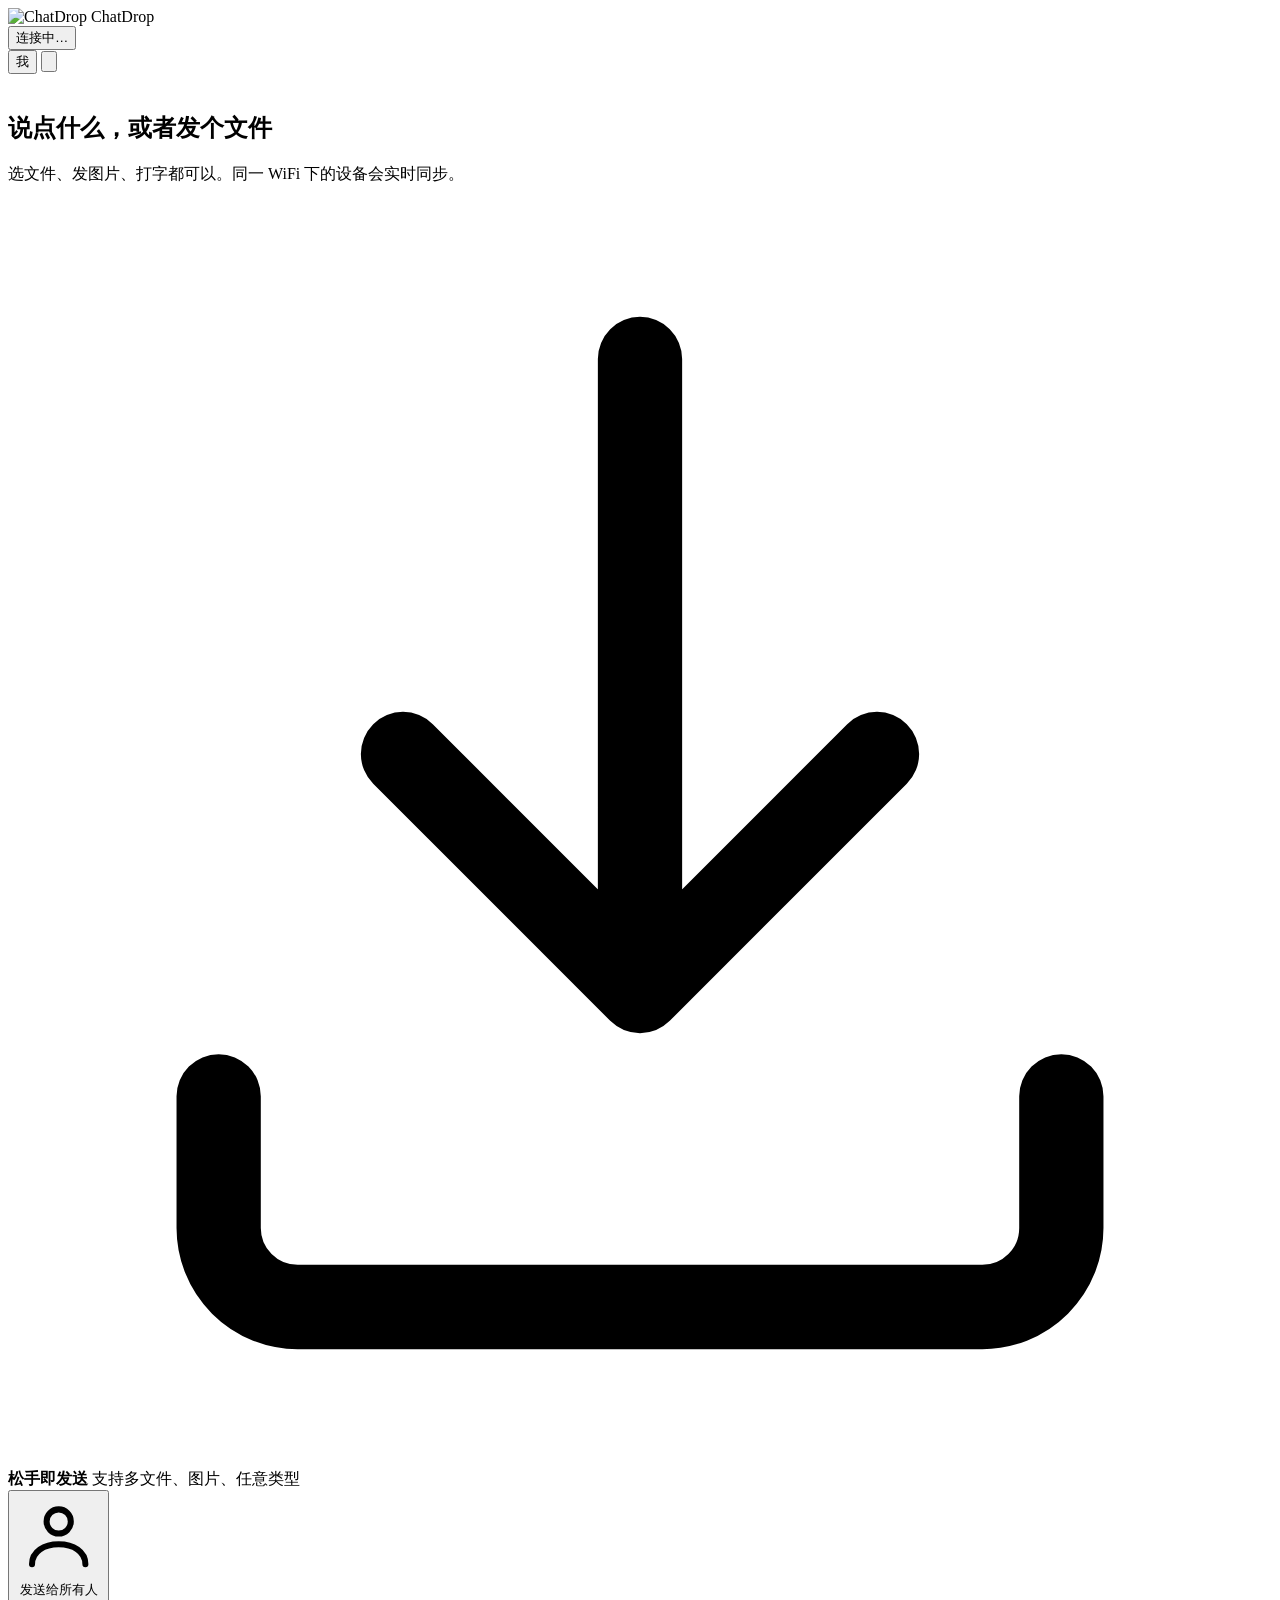
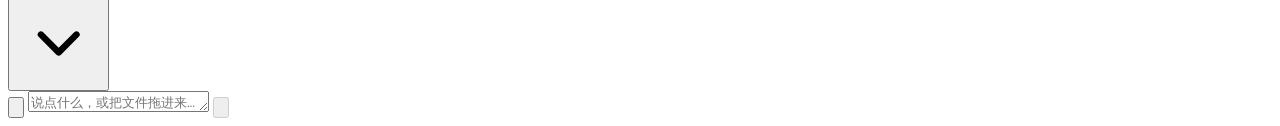
==== public/index.html @ 726dcfde "ChatDrop：局域网聊天式互传（文字 / 图片 / 文件）" ====
<!DOCTYPE html>
<html lang="zh-CN">
<head>
<meta charset="utf-8">
<meta name="viewport" content="width=device-width, initial-scale=1, viewport-fit=cover, maximum-scale=1, user-scalable=no">
<meta name="theme-color" content="#1e3a5f">
<meta name="mobile-web-app-capable" content="yes">
<meta name="apple-mobile-web-app-capable" content="yes">
<meta name="apple-mobile-web-app-status-bar-style" content="black-translucent">
<meta name="apple-mobile-web-app-title" content="ChatDrop">
<link rel="manifest" href="/manifest.webmanifest">
<link rel="icon" href="/icon-192.png">
<link rel="apple-touch-icon" href="/icon-192.png">
<link rel="stylesheet" href="/style.css">
<title>ChatDrop · 局域网互传</title>
</head>
<body>

<div id="app">

  <!-- ============ 顶栏 ============ -->
  <header class="topbar">
    <div class="topbar-main">
      <div class="brand">
        <img src="/mascot-96.png" alt="ChatDrop" class="brand-logo">
        <span class="brand-name">ChatDrop</span>
      </div>
      <button class="status" id="status" title="查看在线设备">
        <span class="dot" id="statusDot"></span>
        <span id="statusText">连接中…</span>
      </button>
    </div>
    <div class="topbar-actions">
      <button class="icon-btn" id="btnMe" title="修改我的昵称">
        <span class="me-avatar" id="meAvatar">我</span>
      </button>
      <button class="icon-btn" id="btnMore" title="更多">
        <svg viewBox="0 0 24 24"><circle cx="12" cy="5" r="1.8"/><circle cx="12" cy="12" r="1.8"/><circle cx="12" cy="19" r="1.8"/></svg>
      </button>
    </div>
  </header>

  <!-- ============ 消息区 ============ -->
  <main class="messages" id="messages">
    <div class="empty-state" id="emptyState">
      <img src="/icon-192.png" alt="" class="empty-mascot">
      <h2 id="emptyTitle">说点什么，或者发个文件</h2>
      <p id="emptyDesc">选文件、发图片、打字都可以。同一 WiFi 下的设备会实时同步。</p>
    </div>
  </main>

  <!-- ============ 拖拽遮罩 ============ -->
  <div class="dropzone" id="dropzone">
    <div class="dropzone-inner">
      <svg viewBox="0 0 24 24"><path d="M12 3v12m0 0 4.5-4.5M12 15l-4.5-4.5" fill="none" stroke="currentColor" stroke-width="1.6" stroke-linecap="round" stroke-linejoin="round"/><path d="M4 17v2.5A1.5 1.5 0 0 0 5.5 21h13a1.5 1.5 0 0 0 1.5-1.5V17" fill="none" stroke="currentColor" stroke-width="1.6" stroke-linecap="round"/></svg>
      <strong>松手即发送</strong>
      <span>支持多文件、图片、任意类型</span>
    </div>
  </div>

  <!-- ============ 多任务上传面板 ============ -->
  <div class="upload-panel" id="uploadPanel" hidden>
    <div class="upload-head" id="uploadHead">
      <span class="upload-title">
        <svg viewBox="0 0 24 24" class="up-ico"><path d="M12 3v12m0 0 4.5-4.5M12 15l-4.5-4.5" fill="none" stroke="currentColor" stroke-width="1.8" stroke-linecap="round" stroke-linejoin="round"/><path d="M4 17v2.5A1.5 1.5 0 0 0 5.5 21h13a1.5 1.5 0 0 0 1.5-1.5V17" fill="none" stroke="currentColor" stroke-width="1.8" stroke-linecap="round"/></svg>
        传输队列
      </span>
      <span class="upload-count" id="uploadCount">空闲</span>
      <span class="upload-tools">
        <button class="link-btn" id="btnClearDone" hidden>清除已完成</button>
        <button class="link-btn" id="btnUploadToggle">收起</button>
      </span>
    </div>
    <div class="upload-list" id="uploadList"></div>
  </div>

  <!-- ============ 输入区 ============ -->
  <footer class="composer">
    <!-- 收件人栏 -->
    <div class="recipient-bar">
      <button class="recipient-chip" id="recipientBtn" title="选择接收设备">
        <svg viewBox="0 0 24 24" class="rc-icon"><circle cx="12" cy="8" r="3.4" fill="none" stroke="currentColor" stroke-width="1.7"/><path d="M4.5 20c0-3.6 3.4-5.6 7.5-5.6s7.5 2 7.5 5.6" fill="none" stroke="currentColor" stroke-width="1.7" stroke-linecap="round"/></svg>
        <span id="recipientLabel">发送给所有人</span>
        <svg viewBox="0 0 24 24" class="rc-caret"><path d="m7 10 5 5 5-5" fill="none" stroke="currentColor" stroke-width="1.8" stroke-linecap="round" stroke-linejoin="round"/></svg>
      </button>
      <span class="online-count" id="onlineCount"></span>
    </div>

    <div class="composer-inner">
      <button class="icon-btn attach" id="btnPickFile" title="选择文件">
        <svg viewBox="0 0 24 24"><path d="M12 5v14M5 12h14" fill="none" stroke="currentColor" stroke-width="2" stroke-linecap="round"/></svg>
      </button>
      <textarea id="input" rows="1" placeholder="说点什么，或把文件拖进来…" enterkeyhint="send"></textarea>
      <button class="send-btn" id="btnSend" title="发送" disabled>
        <svg viewBox="0 0 24 24"><path d="M4 12 20 4l-4 16-5-6-7-2Z" fill="none" stroke="currentColor" stroke-width="1.8" stroke-linejoin="round"/></svg>
      </button>
    </div>

    <input type="file" id="fileInput" multiple hidden>
    <input type="file" id="imageInput" accept="image/*" multiple hidden>
  </footer>

</div>

<!-- ============ 选择接收设备 ============ -->
<div class="sheet-backdrop" id="recipientBackdrop" hidden>
  <div class="sheet" id="recipientSheet">
    <div class="sheet-title">发送给谁</div>
    <div class="device-list" id="deviceList"></div>
    <button class="sheet-item sheet-cancel" id="btnRecipientCancel">取消</button>
  </div>
</div>

<!-- ============ 更多菜单 ============ -->
<div class="sheet-backdrop" id="sheetBackdrop" hidden>
  <div class="sheet" id="sheet">
    <div class="sheet-title">更多</div>
    <button class="sheet-item" id="btnReload">
      <svg viewBox="0 0 24 24"><path d="M20 12a8 8 0 1 1-2.34-5.66M20 4v5h-5" fill="none" stroke="currentColor" stroke-width="1.8" stroke-linecap="round" stroke-linejoin="round"/></svg>
      刷新消息
    </button>
    <button class="sheet-item" id="btnClear">
      <svg viewBox="0 0 24 24"><path d="M4 7h16M9 7V5h6v2M6 7l1 13h10l1-13" fill="none" stroke="currentColor" stroke-width="1.8" stroke-linecap="round" stroke-linejoin="round"/></svg>
      清空全部消息
    </button>
    <button class="sheet-item" id="btnInfo">
      <svg viewBox="0 0 24 24"><circle cx="12" cy="12" r="9" fill="none" stroke="currentColor" stroke-width="1.8"/><path d="M12 11v6M12 7.5v.5" stroke="currentColor" stroke-width="1.8" stroke-linecap="round"/></svg>
      连接信息
    </button>
    <button class="sheet-item" id="btnShowPair">
      <svg viewBox="0 0 24 24"><rect x="3" y="3" width="7" height="7" rx="1.5" fill="none" stroke="currentColor" stroke-width="1.7"/><rect x="14" y="3" width="7" height="7" rx="1.5" fill="none" stroke="currentColor" stroke-width="1.7"/><rect x="3" y="14" width="7" height="7" rx="1.5" fill="none" stroke="currentColor" stroke-width="1.7"/><path d="M14 14h3v3h-3zM19 19h2v2h-2z" fill="currentColor"/></svg>
      扫码配对
    </button>
    <button class="sheet-item sheet-cancel" id="btnSheetCancel">取消</button>
  </div>
</div>

<!-- ============ 扫码配对 ============ -->
<div class="sheet-backdrop" id="pairBackdrop" hidden>
  <div class="sheet pair-sheet">
    <div class="sheet-title">扫码配对</div>

    <div class="pair-pane">
      <div class="qr-wrap">
        <div id="qrHolder"></div>
        <div class="qr-loading" id="qrLoading">生成中…</div>
      </div>
      <p class="pair-hint">
        用手机<strong>相机</strong>扫这个码，打开后即可直接给我发文件。<br>
        <span class="pair-hint-sub">不需要装 App，也不用输入 IP</span>
      </p>
      <div class="pair-link-row">
        <input type="text" id="pairLinkInput" readonly>
        <button class="link-btn" id="btnCopyPairLink">复制</button>
        <button class="link-btn" id="btnRefreshQr" title="重新生成二维码">刷新</button>
      </div>
      <div class="pair-net" id="pairNet"></div>
    </div>

    <button class="sheet-item sheet-cancel" id="btnPairCancel">关闭</button>
  </div>
</div>

<!-- ============ 图片灯箱 ============ -->
<div class="lightbox" id="lightbox" hidden>
  <img id="lightboxImg" alt="">
  <button class="lightbox-close" id="lightboxClose" aria-label="关闭">×</button>
</div>

<!-- ============ 昵称编辑 ============ -->
<div class="sheet-backdrop" id="meBackdrop" hidden>
  <div class="sheet">
    <div class="sheet-title">我的昵称</div>
    <input type="text" id="meNameInput" maxlength="20" placeholder="给自己起个名字">
    <div class="sheet-actions">
      <button class="btn-ghost" id="meCancel">取消</button>
      <button class="btn-primary" id="meSave">保存</button>
    </div>
  </div>
</div>

<!-- ============ 轻提示 ============ -->
<div class="toast" id="toast" hidden></div>

<script src="/vendor/qrcode-svg.min.js"></script>
<script src="/pair.js"></script>
<script src="/uploader.js"></script>
<script src="/app.js"></script>
</body>
</html>
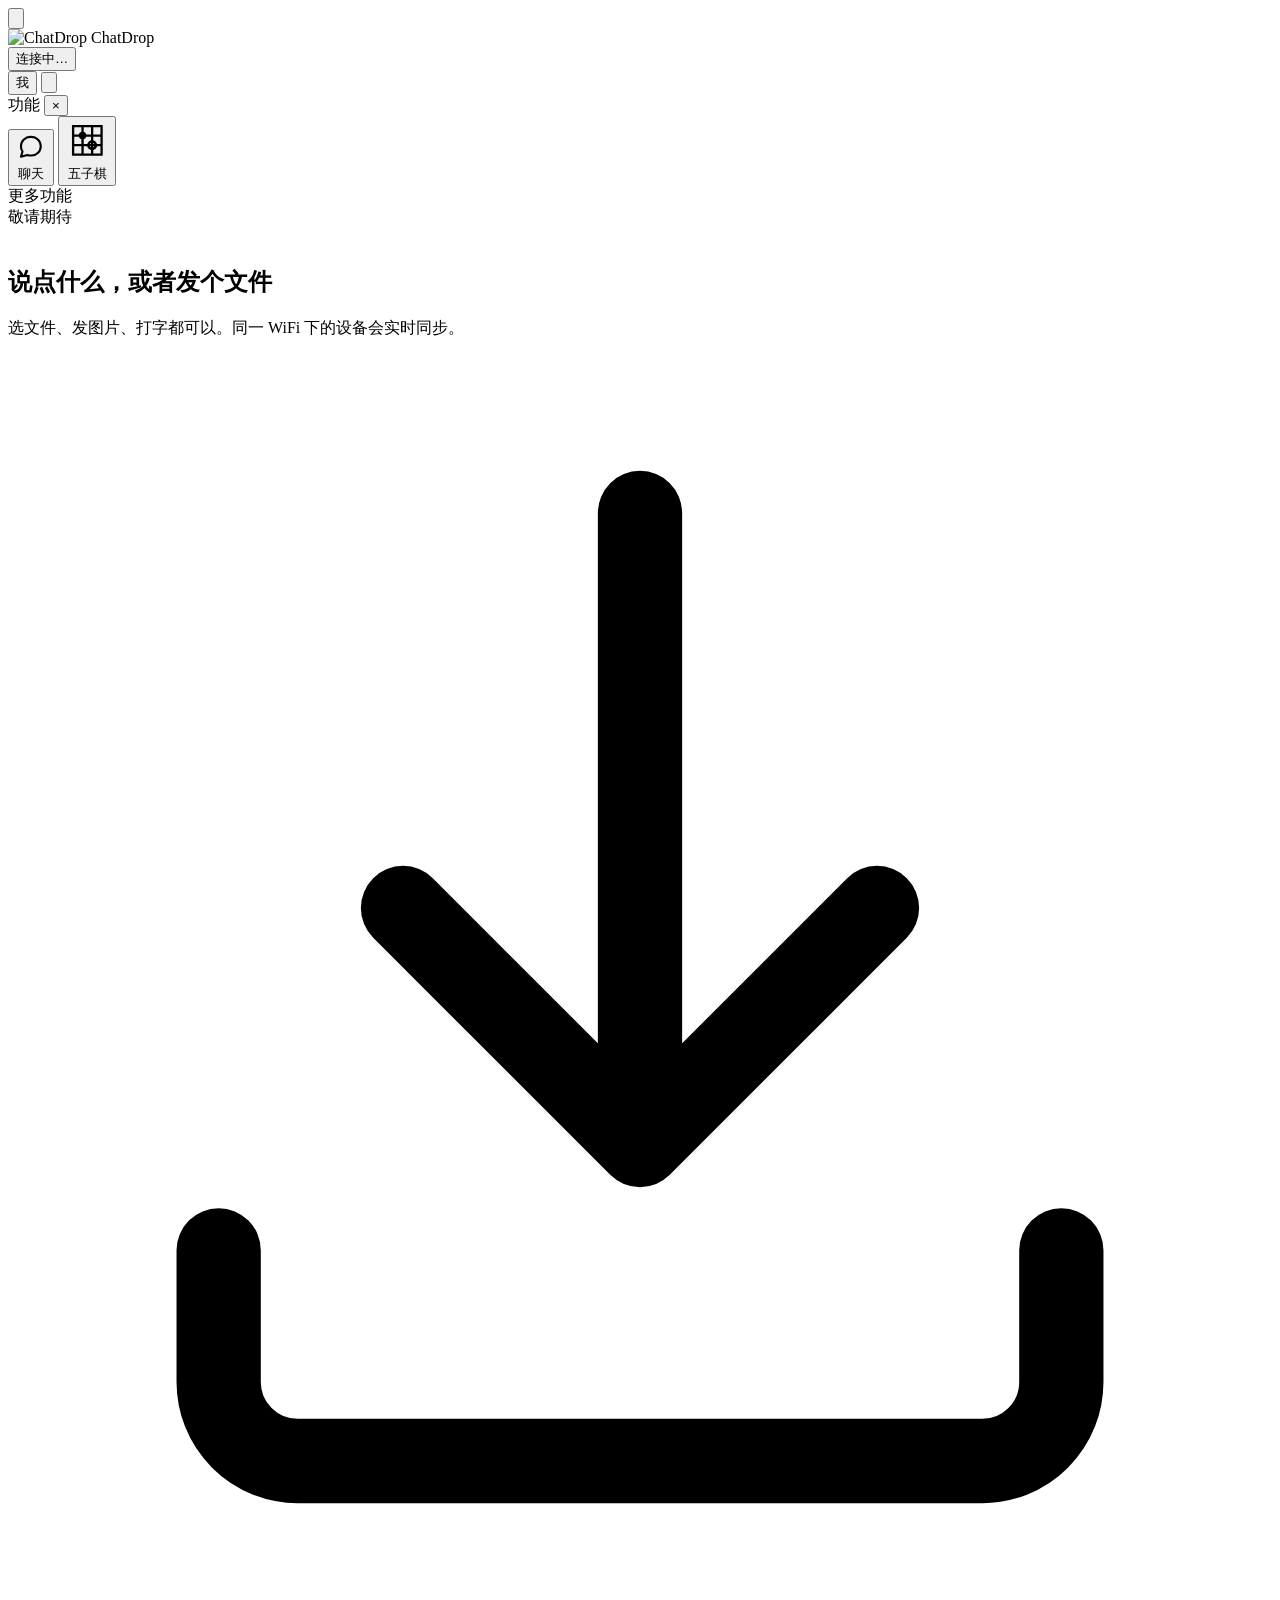
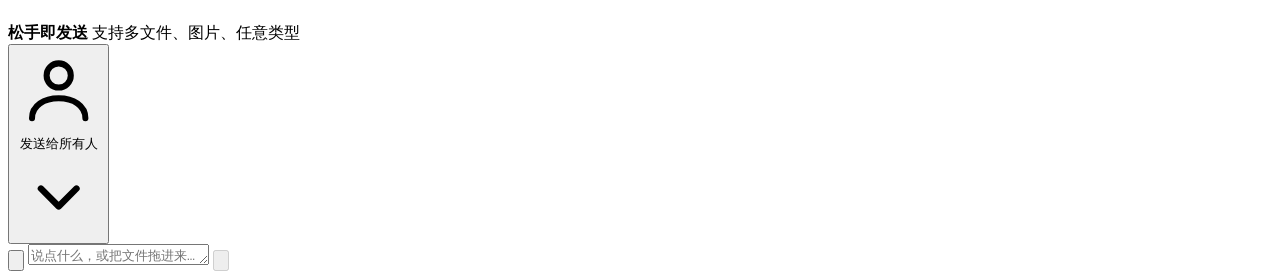
==== commit 68671abd: "增加五子棋" ====
--- a/public/index.html
+++ b/public/index.html
@@ -21,6 +21,9 @@
   <!-- ============ 顶栏 ============ -->
   <header class="topbar">
     <div class="topbar-main">
+      <button class="icon-btn sidebar-toggle" id="btnSidebar" title="功能菜单" aria-label="功能菜单">
+        <svg viewBox="0 0 24 24"><path d="M4 6h16M4 12h16M4 18h16" fill="none" stroke="currentColor" stroke-width="1.8" stroke-linecap="round"/></svg>
+      </button>
       <div class="brand">
         <img src="/mascot-96.png" alt="ChatDrop" class="brand-logo">
         <span class="brand-name">ChatDrop</span>
@@ -40,65 +43,220 @@
     </div>
   </header>
 
-  <!-- ============ 消息区 ============ -->
-  <main class="messages" id="messages">
-    <div class="empty-state" id="emptyState">
-      <img src="/icon-192.png" alt="" class="empty-mascot">
-      <h2 id="emptyTitle">说点什么，或者发个文件</h2>
-      <p id="emptyDesc">选文件、发图片、打字都可以。同一 WiFi 下的设备会实时同步。</p>
-    </div>
-  </main>
-
-  <!-- ============ 拖拽遮罩 ============ -->
-  <div class="dropzone" id="dropzone">
-    <div class="dropzone-inner">
-      <svg viewBox="0 0 24 24"><path d="M12 3v12m0 0 4.5-4.5M12 15l-4.5-4.5" fill="none" stroke="currentColor" stroke-width="1.6" stroke-linecap="round" stroke-linejoin="round"/><path d="M4 17v2.5A1.5 1.5 0 0 0 5.5 21h13a1.5 1.5 0 0 0 1.5-1.5V17" fill="none" stroke="currentColor" stroke-width="1.6" stroke-linecap="round"/></svg>
-      <strong>松手即发送</strong>
-      <span>支持多文件、图片、任意类型</span>
-    </div>
-  </div>
-
-  <!-- ============ 多任务上传面板 ============ -->
-  <div class="upload-panel" id="uploadPanel" hidden>
-    <div class="upload-head" id="uploadHead">
-      <span class="upload-title">
-        <svg viewBox="0 0 24 24" class="up-ico"><path d="M12 3v12m0 0 4.5-4.5M12 15l-4.5-4.5" fill="none" stroke="currentColor" stroke-width="1.8" stroke-linecap="round" stroke-linejoin="round"/><path d="M4 17v2.5A1.5 1.5 0 0 0 5.5 21h13a1.5 1.5 0 0 0 1.5-1.5V17" fill="none" stroke="currentColor" stroke-width="1.8" stroke-linecap="round"/></svg>
-        传输队列
-      </span>
-      <span class="upload-count" id="uploadCount">空闲</span>
-      <span class="upload-tools">
-        <button class="link-btn" id="btnClearDone" hidden>清除已完成</button>
-        <button class="link-btn" id="btnUploadToggle">收起</button>
-      </span>
-    </div>
-    <div class="upload-list" id="uploadList"></div>
-  </div>
-
-  <!-- ============ 输入区 ============ -->
-  <footer class="composer">
-    <!-- 收件人栏 -->
-    <div class="recipient-bar">
-      <button class="recipient-chip" id="recipientBtn" title="选择接收设备">
-        <svg viewBox="0 0 24 24" class="rc-icon"><circle cx="12" cy="8" r="3.4" fill="none" stroke="currentColor" stroke-width="1.7"/><path d="M4.5 20c0-3.6 3.4-5.6 7.5-5.6s7.5 2 7.5 5.6" fill="none" stroke="currentColor" stroke-width="1.7" stroke-linecap="round"/></svg>
-        <span id="recipientLabel">发送给所有人</span>
-        <svg viewBox="0 0 24 24" class="rc-caret"><path d="m7 10 5 5 5-5" fill="none" stroke="currentColor" stroke-width="1.8" stroke-linecap="round" stroke-linejoin="round"/></svg>
-      </button>
-      <span class="online-count" id="onlineCount"></span>
-    </div>
-
-    <div class="composer-inner">
-      <button class="icon-btn attach" id="btnPickFile" title="选择文件">
-        <svg viewBox="0 0 24 24"><path d="M12 5v14M5 12h14" fill="none" stroke="currentColor" stroke-width="2" stroke-linecap="round"/></svg>
-      </button>
-      <textarea id="input" rows="1" placeholder="说点什么，或把文件拖进来…" enterkeyhint="send"></textarea>
-      <button class="send-btn" id="btnSend" title="发送" disabled>
-        <svg viewBox="0 0 24 24"><path d="M4 12 20 4l-4 16-5-6-7-2Z" fill="none" stroke="currentColor" stroke-width="1.8" stroke-linejoin="round"/></svg>
-      </button>
-    </div>
-
-    <input type="file" id="fileInput" multiple hidden>
-    <input type="file" id="imageInput" accept="image/*" multiple hidden>
-  </footer>
+  <div class="app-body">
+
+    <!-- ============ 侧边栏 ============ -->
+    <aside class="sidebar" id="sidebar">
+      <div class="sidebar-head">
+        <span class="sidebar-title">功能</span>
+        <button class="sidebar-close" id="btnSidebarClose" title="关闭菜单" aria-label="关闭菜单">×</button>
+      </div>
+      <nav class="sidebar-nav">
+        <button class="nav-item active" data-view="chat" type="button">
+          <svg viewBox="0 0 24 24"><path d="M20 11.5a7.5 7.5 0 0 1-8 7.5 8.6 8.6 0 0 1-2.8-.5L4 20l1.3-4.2A7.3 7.3 0 0 1 4 11.5 7.5 7.5 0 0 1 12 4a7.5 7.5 0 0 1 8 7.5Z" fill="none" stroke="currentColor" stroke-width="1.7" stroke-linejoin="round"/></svg>
+          <span>聊天</span>
+        </button>
+        <button class="nav-item" data-view="gomoku" type="button">
+          <svg viewBox="0 0 24 24"><path d="M4 4h16v16H4zM9.3 4v16M14.7 4v16M4 9.3h16M4 14.7h16" fill="none" stroke="currentColor" stroke-width="1.3"/><circle cx="9.3" cy="9.3" r="2.1" fill="currentColor"/><circle cx="14.7" cy="14.7" r="2.1" fill="none" stroke="currentColor" stroke-width="1.4"/></svg>
+          <span>五子棋</span>
+        </button>
+      </nav>
+      <div class="sidebar-foot">更多功能<br>敬请期待</div>
+    </aside>
+    <div class="sidebar-backdrop" id="sidebarBackdrop" hidden></div>
+
+    <div class="main-pane">
+
+      <!-- ============ 游戏面板（左侧） ============ -->
+      <section class="game-pane" id="gamePane" hidden>
+
+        <div class="gomoku-top">
+          <div class="gomoku-heading">
+            <h2>五子棋</h2>
+            <span class="gomoku-badge" id="gomokuModeBadge" hidden></span>
+            <button class="pane-collapse" id="btnGameCollapse" type="button" title="收起游戏窗口">
+              收起
+              <svg viewBox="0 0 24 24"><path d="m15 6-6 6 6 6" fill="none" stroke="currentColor" stroke-width="1.9" stroke-linecap="round" stroke-linejoin="round"/></svg>
+            </button>
+          </div>
+          <div class="gomoku-status" id="gomokuStatus">同一时间只能进行一场对局</div>
+        </div>
+
+        <div class="gomoku-scroll">
+
+          <!-- 发起对局 -->
+          <div class="gomoku-lobby" id="gomokuLobby">
+            <div class="lobby-section">
+              <div class="lobby-label">对局模式</div>
+              <div class="mode-picker" id="gomokuModePicker">
+                <button class="mode-btn active" data-mode="1v1" type="button">
+                  <b>1v1</b><span>两人轮流落子</span>
+                </button>
+                <button class="mode-btn" data-mode="1vN" type="button">
+                  <b>1v多</b><span>多人合力执白</span>
+                </button>
+                <button class="mode-btn" data-mode="NvN" type="button">
+                  <b>多v多</b><span>选阵营加入</span>
+                </button>
+              </div>
+            </div>
+
+            <div class="lobby-section" id="gomokuOpponentWrap">
+              <div class="lobby-label">选择对手 <span id="gomokuOpponentHint">选择 1 位对手</span></div>
+              <div class="gomoku-opponents" id="gomokuOpponents"></div>
+            </div>
+
+            <div class="lobby-rule">1v1 无保护期；多人模式每次落子后有 <b>3 秒</b> 保护期。多v多有 <b>30 秒</b>准备时间，双方各至少 1 人后开赛。</div>
+            <button class="btn-primary gomoku-start" id="btnGomokuStart" type="button">发起对局</button>
+            <p class="lobby-note">发起后，其他设备可在左侧棋盘直接观战；多v多可点选阵营加入。</p>
+          </div>
+
+          <!-- 对局中 / 准备期 -->
+          <div class="gomoku-game" id="gomokuGame" hidden>
+
+            <div class="gomoku-prep" id="gomokuPrep" hidden>
+              <div class="prep-head">
+                <span class="prep-title">准备阶段 · 选择阵营</span>
+                <span class="prep-clock" id="gomokuPrepClock"></span>
+              </div>
+              <div class="prep-sides">
+                <button class="prep-side" id="btnJoinBlack" data-side="black" type="button">
+                  <span class="gp-stone black"></span>
+                  <span class="prep-side-body">
+                    <span class="prep-side-name">黑棋 <span id="prepBlackCount">0 人</span></span>
+                    <span class="prep-side-list" id="prepBlackList">等待加入</span>
+                  </span>
+                  <span class="prep-check" id="prepBlackCheck"></span>
+                </button>
+                <button class="prep-side" id="btnJoinWhite" data-side="white" type="button">
+                  <span class="gp-stone white"></span>
+                  <span class="prep-side-body">
+                    <span class="prep-side-name">白棋 <span id="prepWhiteCount">0 人</span></span>
+                    <span class="prep-side-list" id="prepWhiteList">等待加入</span>
+                  </span>
+                  <span class="prep-check" id="prepWhiteCheck"></span>
+                </button>
+              </div>
+              <div class="prep-foot">
+                <span class="prep-hint" id="gomokuPrepHint">双方各至少 1 人即可开始</span>
+                <button class="btn-primary prep-start" id="btnGomokuPrepStart" type="button" hidden>开始对局</button>
+              </div>
+            </div>
+
+            <div class="gomoku-players" id="gomokuPlayers"></div>
+            <div class="board-wrap">
+              <div class="board-surface">
+                <canvas id="gomokuBoard"></canvas>
+              </div>
+              <div class="gomoku-result" id="gomokuResult" hidden>
+                <div class="result-card">
+                  <div class="result-title" id="gomokuResultTitle"></div>
+                  <div class="result-sub" id="gomokuResultSub"></div>
+                  <button class="btn-primary" id="btnGomokuNew" type="button">发起新对局</button>
+                </div>
+              </div>
+            </div>
+            <div class="gomoku-turnbar">
+              <span id="gomokuTurn">—</span>
+              <span class="gomoku-cooldown" id="gomokuCooldown"></span>
+            </div>
+            <div class="gomoku-opacity">
+              <label class="gomoku-opacity-label" for="gomokuOpacity">棋盘透明度</label>
+              <input class="gomoku-opacity-range" id="gomokuOpacity" type="range" min="0" max="80" step="5" value="0" />
+              <span class="gomoku-opacity-value" id="gomokuOpacityValue">0%</span>
+            </div>
+
+            <div class="gomoku-undo" id="gomokuUndoPanel" hidden>
+              <span id="gomokuUndoText"></span>
+              <span class="undo-actions">
+                <button class="link-btn" id="btnUndoAgree" type="button" hidden>同意</button>
+                <button class="link-btn" id="btnUndoReject" type="button" hidden>拒绝</button>
+                <button class="link-btn" id="btnUndoCancel" type="button" hidden>取消请求</button>
+              </span>
+            </div>
+
+            <div class="gomoku-actions">
+              <button class="btn-ghost" id="btnGomokuUndo" type="button" hidden>悔棋</button>
+              <button class="btn-ghost" id="btnGomokuEnd" type="button" hidden>结束对局</button>
+            </div>
+          </div>
+
+        </div>
+      </section>
+
+      <!-- ============ 聊天（右侧常驻） ============ -->
+      <section class="view view-chat chat-pane" data-view="chat" id="viewChat">
+
+        <!-- ============ 消息区 ============ -->
+        <main class="messages" id="messages">
+          <div class="empty-state" id="emptyState">
+            <img src="/icon-192.png" alt="" class="empty-mascot">
+            <h2 id="emptyTitle">说点什么，或者发个文件</h2>
+            <p id="emptyDesc">选文件、发图片、打字都可以。同一 WiFi 下的设备会实时同步。</p>
+          </div>
+        </main>
+
+        <!-- ============ 拖拽遮罩 ============ -->
+        <div class="dropzone" id="dropzone">
+          <div class="dropzone-inner">
+            <svg viewBox="0 0 24 24"><path d="M12 3v12m0 0 4.5-4.5M12 15l-4.5-4.5" fill="none" stroke="currentColor" stroke-width="1.6" stroke-linecap="round" stroke-linejoin="round"/><path d="M4 17v2.5A1.5 1.5 0 0 0 5.5 21h13a1.5 1.5 0 0 0 1.5-1.5V17" fill="none" stroke="currentColor" stroke-width="1.6" stroke-linecap="round"/></svg>
+            <strong>松手即发送</strong>
+            <span>支持多文件、图片、任意类型</span>
+          </div>
+        </div>
+
+        <!-- ============ 多任务上传面板 ============ -->
+        <div class="upload-panel" id="uploadPanel" hidden>
+          <div class="upload-head" id="uploadHead">
+            <span class="upload-title">
+              <svg viewBox="0 0 24 24" class="up-ico"><path d="M12 3v12m0 0 4.5-4.5M12 15l-4.5-4.5" fill="none" stroke="currentColor" stroke-width="1.8" stroke-linecap="round" stroke-linejoin="round"/><path d="M4 17v2.5A1.5 1.5 0 0 0 5.5 21h13a1.5 1.5 0 0 0 1.5-1.5V17" fill="none" stroke="currentColor" stroke-width="1.8" stroke-linecap="round"/></svg>
+              传输队列
+            </span>
+            <span class="upload-count" id="uploadCount">空闲</span>
+            <span class="upload-tools">
+              <button class="link-btn" id="btnClearDone" hidden>清除已完成</button>
+              <button class="link-btn" id="btnUploadToggle">收起</button>
+            </span>
+          </div>
+          <div class="upload-list" id="uploadList"></div>
+        </div>
+
+        <!-- ============ 输入区 ============ -->
+        <footer class="composer">
+          <!-- 收件人栏 -->
+          <div class="recipient-bar">
+            <button class="recipient-chip" id="recipientBtn" title="选择接收设备">
+              <svg viewBox="0 0 24 24" class="rc-icon"><circle cx="12" cy="8" r="3.4" fill="none" stroke="currentColor" stroke-width="1.7"/><path d="M4.5 20c0-3.6 3.4-5.6 7.5-5.6s7.5 2 7.5 5.6" fill="none" stroke="currentColor" stroke-width="1.7" stroke-linecap="round"/></svg>
+              <span id="recipientLabel">发送给所有人</span>
+              <svg viewBox="0 0 24 24" class="rc-caret"><path d="m7 10 5 5 5-5" fill="none" stroke="currentColor" stroke-width="1.8" stroke-linecap="round" stroke-linejoin="round"/></svg>
+            </button>
+            <span class="online-count" id="onlineCount"></span>
+          </div>
+
+          <div class="composer-inner">
+            <button class="icon-btn attach" id="btnPickFile" title="选择文件">
+              <svg viewBox="0 0 24 24"><path d="M12 5v14M5 12h14" fill="none" stroke="currentColor" stroke-width="2" stroke-linecap="round"/></svg>
+            </button>
+            <textarea id="input" rows="1" placeholder="说点什么，或把文件拖进来…" enterkeyhint="send"></textarea>
+            <button class="send-btn" id="btnSend" title="发送" disabled>
+              <svg viewBox="0 0 24 24"><path d="M4 12 20 4l-4 16-5-6-7-2Z" fill="none" stroke="currentColor" stroke-width="1.8" stroke-linejoin="round"/></svg>
+            </button>
+          </div>
+
+          <input type="file" id="fileInput" multiple hidden>
+          <input type="file" id="imageInput" accept="image/*" multiple hidden>
+        </footer>
+
+      </section>
+
+      <!-- 收起后的观战入口 -->
+      <button class="gomoku-float" id="gomokuFloat" type="button" hidden>
+        <span class="gf-dot"></span>
+        <span id="gomokuFloatText">五子棋对局进行中 · 观战</span>
+      </button>
+
+    </div>
+  </div>
 
 </div>
 
@@ -185,6 +343,7 @@
 <script src="/vendor/qrcode-svg.min.js"></script>
 <script src="/pair.js"></script>
 <script src="/uploader.js"></script>
+<script src="/gomoku.js"></script>
 <script src="/app.js"></script>
 </body>
 </html>
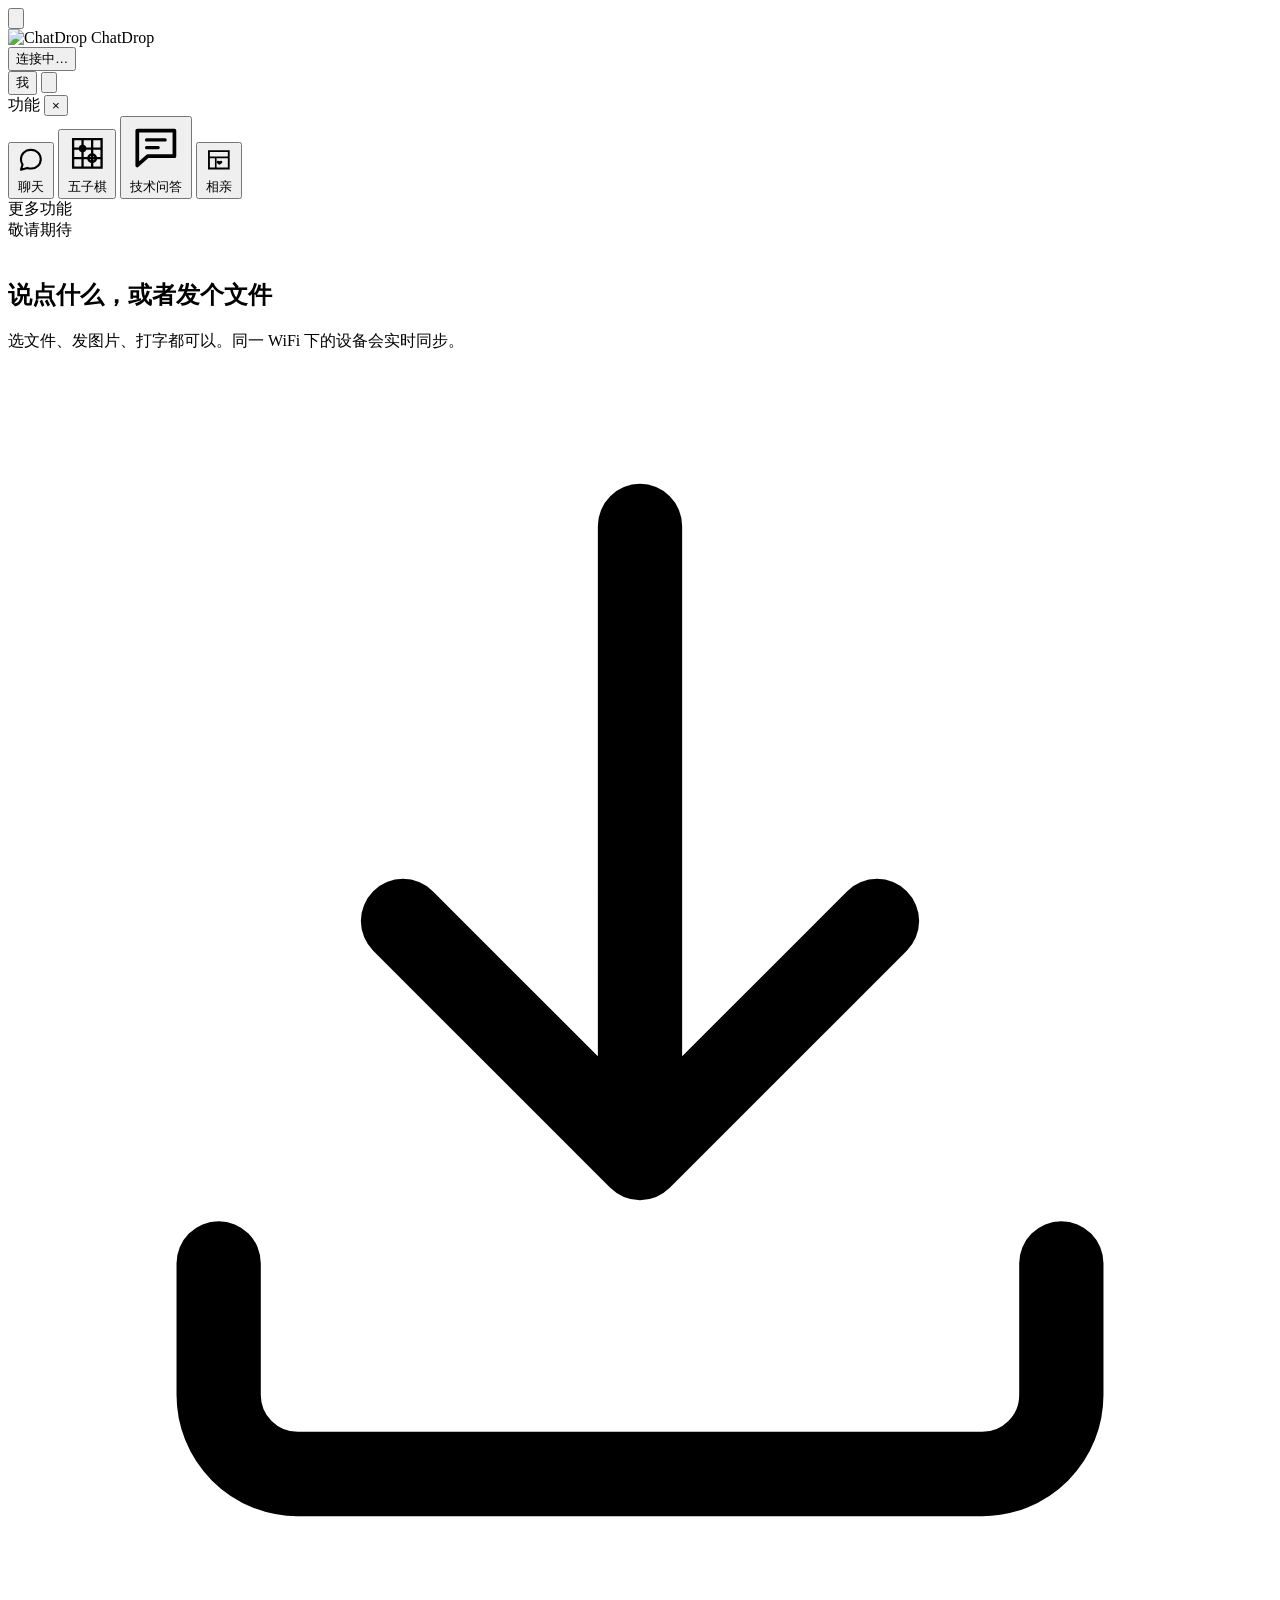
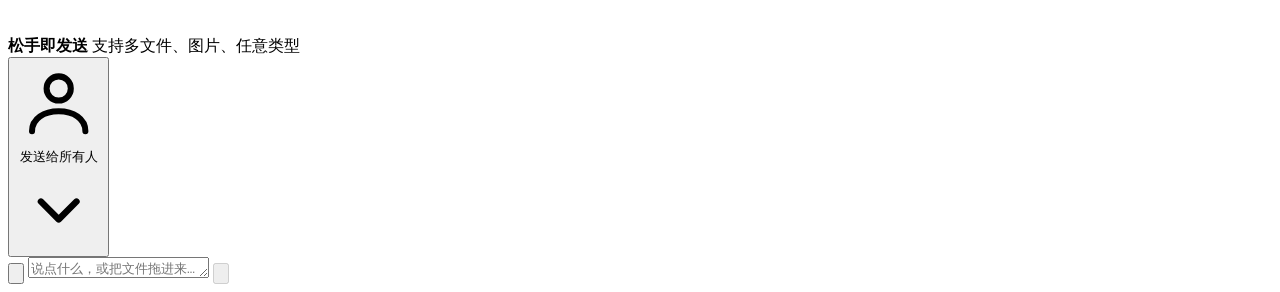
==== commit 1d434ef5: "更新,增加功能" ====
--- a/public/index.html
+++ b/public/index.html
@@ -12,6 +12,9 @@
 <link rel="icon" href="/icon-192.png">
 <link rel="apple-touch-icon" href="/icon-192.png">
 <link rel="stylesheet" href="/style.css">
+<link rel="stylesheet" href="/gomoku/style.css">
+<link rel="stylesheet" href="/qa/style.css">
+<link rel="stylesheet" href="/blinddate/style.css">
 <title>ChatDrop · 局域网互传</title>
 </head>
 <body>
@@ -60,6 +63,14 @@
           <svg viewBox="0 0 24 24"><path d="M4 4h16v16H4zM9.3 4v16M14.7 4v16M4 9.3h16M4 14.7h16" fill="none" stroke="currentColor" stroke-width="1.3"/><circle cx="9.3" cy="9.3" r="2.1" fill="currentColor"/><circle cx="14.7" cy="14.7" r="2.1" fill="none" stroke="currentColor" stroke-width="1.4"/></svg>
           <span>五子棋</span>
         </button>
+        <button class="nav-item" data-view="qa" type="button">
+          <svg viewBox="0 0 24 24"><path d="M4 5h16v11H8.5L4 20V5Z" fill="none" stroke="currentColor" stroke-width="1.6" stroke-linejoin="round"/><path d="M8 9h8M8 12.3h5" fill="none" stroke="currentColor" stroke-width="1.4" stroke-linecap="round"/></svg>
+          <span>技术问答</span>
+        </button>
+        <button class="nav-item" data-view="blinddate" type="button">
+          <svg viewBox="0 0 24 24"><path d="M4 5h16v14H4z" fill="none" stroke="currentColor" stroke-width="1.5"/><path d="M4 10h16M9.5 10v9" fill="none" stroke="currentColor" stroke-width="1.3"/><path d="M12.5 13.2c.8-1 2.3-.5 2.3.6 0 1-2.3 2.2-2.3 2.2s-2.3-1.2-2.3-2.2c0-1.1 1.5-1.6 2.3-.6Z" fill="currentColor"/></svg>
+          <span>相亲</span>
+        </button>
       </nav>
       <div class="sidebar-foot">更多功能<br>敬请期待</div>
     </aside>
@@ -68,121 +79,7 @@
     <div class="main-pane">
 
       <!-- ============ 游戏面板（左侧） ============ -->
-      <section class="game-pane" id="gamePane" hidden>
-
-        <div class="gomoku-top">
-          <div class="gomoku-heading">
-            <h2>五子棋</h2>
-            <span class="gomoku-badge" id="gomokuModeBadge" hidden></span>
-            <button class="pane-collapse" id="btnGameCollapse" type="button" title="收起游戏窗口">
-              收起
-              <svg viewBox="0 0 24 24"><path d="m15 6-6 6 6 6" fill="none" stroke="currentColor" stroke-width="1.9" stroke-linecap="round" stroke-linejoin="round"/></svg>
-            </button>
-          </div>
-          <div class="gomoku-status" id="gomokuStatus">同一时间只能进行一场对局</div>
-        </div>
-
-        <div class="gomoku-scroll">
-
-          <!-- 发起对局 -->
-          <div class="gomoku-lobby" id="gomokuLobby">
-            <div class="lobby-section">
-              <div class="lobby-label">对局模式</div>
-              <div class="mode-picker" id="gomokuModePicker">
-                <button class="mode-btn active" data-mode="1v1" type="button">
-                  <b>1v1</b><span>两人轮流落子</span>
-                </button>
-                <button class="mode-btn" data-mode="1vN" type="button">
-                  <b>1v多</b><span>多人合力执白</span>
-                </button>
-                <button class="mode-btn" data-mode="NvN" type="button">
-                  <b>多v多</b><span>选阵营加入</span>
-                </button>
-              </div>
-            </div>
-
-            <div class="lobby-section" id="gomokuOpponentWrap">
-              <div class="lobby-label">选择对手 <span id="gomokuOpponentHint">选择 1 位对手</span></div>
-              <div class="gomoku-opponents" id="gomokuOpponents"></div>
-            </div>
-
-            <div class="lobby-rule">1v1 无保护期；多人模式每次落子后有 <b>3 秒</b> 保护期。多v多有 <b>30 秒</b>准备时间，双方各至少 1 人后开赛。</div>
-            <button class="btn-primary gomoku-start" id="btnGomokuStart" type="button">发起对局</button>
-            <p class="lobby-note">发起后，其他设备可在左侧棋盘直接观战；多v多可点选阵营加入。</p>
-          </div>
-
-          <!-- 对局中 / 准备期 -->
-          <div class="gomoku-game" id="gomokuGame" hidden>
-
-            <div class="gomoku-prep" id="gomokuPrep" hidden>
-              <div class="prep-head">
-                <span class="prep-title">准备阶段 · 选择阵营</span>
-                <span class="prep-clock" id="gomokuPrepClock"></span>
-              </div>
-              <div class="prep-sides">
-                <button class="prep-side" id="btnJoinBlack" data-side="black" type="button">
-                  <span class="gp-stone black"></span>
-                  <span class="prep-side-body">
-                    <span class="prep-side-name">黑棋 <span id="prepBlackCount">0 人</span></span>
-                    <span class="prep-side-list" id="prepBlackList">等待加入</span>
-                  </span>
-                  <span class="prep-check" id="prepBlackCheck"></span>
-                </button>
-                <button class="prep-side" id="btnJoinWhite" data-side="white" type="button">
-                  <span class="gp-stone white"></span>
-                  <span class="prep-side-body">
-                    <span class="prep-side-name">白棋 <span id="prepWhiteCount">0 人</span></span>
-                    <span class="prep-side-list" id="prepWhiteList">等待加入</span>
-                  </span>
-                  <span class="prep-check" id="prepWhiteCheck"></span>
-                </button>
-              </div>
-              <div class="prep-foot">
-                <span class="prep-hint" id="gomokuPrepHint">双方各至少 1 人即可开始</span>
-                <button class="btn-primary prep-start" id="btnGomokuPrepStart" type="button" hidden>开始对局</button>
-              </div>
-            </div>
-
-            <div class="gomoku-players" id="gomokuPlayers"></div>
-            <div class="board-wrap">
-              <div class="board-surface">
-                <canvas id="gomokuBoard"></canvas>
-              </div>
-              <div class="gomoku-result" id="gomokuResult" hidden>
-                <div class="result-card">
-                  <div class="result-title" id="gomokuResultTitle"></div>
-                  <div class="result-sub" id="gomokuResultSub"></div>
-                  <button class="btn-primary" id="btnGomokuNew" type="button">发起新对局</button>
-                </div>
-              </div>
-            </div>
-            <div class="gomoku-turnbar">
-              <span id="gomokuTurn">—</span>
-              <span class="gomoku-cooldown" id="gomokuCooldown"></span>
-            </div>
-            <div class="gomoku-opacity">
-              <label class="gomoku-opacity-label" for="gomokuOpacity">棋盘透明度</label>
-              <input class="gomoku-opacity-range" id="gomokuOpacity" type="range" min="0" max="80" step="5" value="0" />
-              <span class="gomoku-opacity-value" id="gomokuOpacityValue">0%</span>
-            </div>
-
-            <div class="gomoku-undo" id="gomokuUndoPanel" hidden>
-              <span id="gomokuUndoText"></span>
-              <span class="undo-actions">
-                <button class="link-btn" id="btnUndoAgree" type="button" hidden>同意</button>
-                <button class="link-btn" id="btnUndoReject" type="button" hidden>拒绝</button>
-                <button class="link-btn" id="btnUndoCancel" type="button" hidden>取消请求</button>
-              </span>
-            </div>
-
-            <div class="gomoku-actions">
-              <button class="btn-ghost" id="btnGomokuUndo" type="button" hidden>悔棋</button>
-              <button class="btn-ghost" id="btnGomokuEnd" type="button" hidden>结束对局</button>
-            </div>
-          </div>
-
-        </div>
-      </section>
+      <!-- 由 gomoku/client.js 从 /gomoku/panel.html 注入到此位置 -->
 
       <!-- ============ 聊天（右侧常驻） ============ -->
       <section class="view view-chat chat-pane" data-view="chat" id="viewChat">
@@ -249,11 +146,7 @@
 
       </section>
 
-      <!-- 收起后的观战入口 -->
-      <button class="gomoku-float" id="gomokuFloat" type="button" hidden>
-        <span class="gf-dot"></span>
-        <span id="gomokuFloatText">五子棋对局进行中 · 观战</span>
-      </button>
+      <!-- 收起后的观战入口由 gomoku/client.js 注入到 body -->
 
     </div>
   </div>
@@ -343,7 +236,9 @@
 <script src="/vendor/qrcode-svg.min.js"></script>
 <script src="/pair.js"></script>
 <script src="/uploader.js"></script>
-<script src="/gomoku.js"></script>
+<script src="/gomoku/client.js"></script>
+<script src="/qa/client.js"></script>
+<script src="/blinddate/client.js"></script>
 <script src="/app.js"></script>
 </body>
 </html>
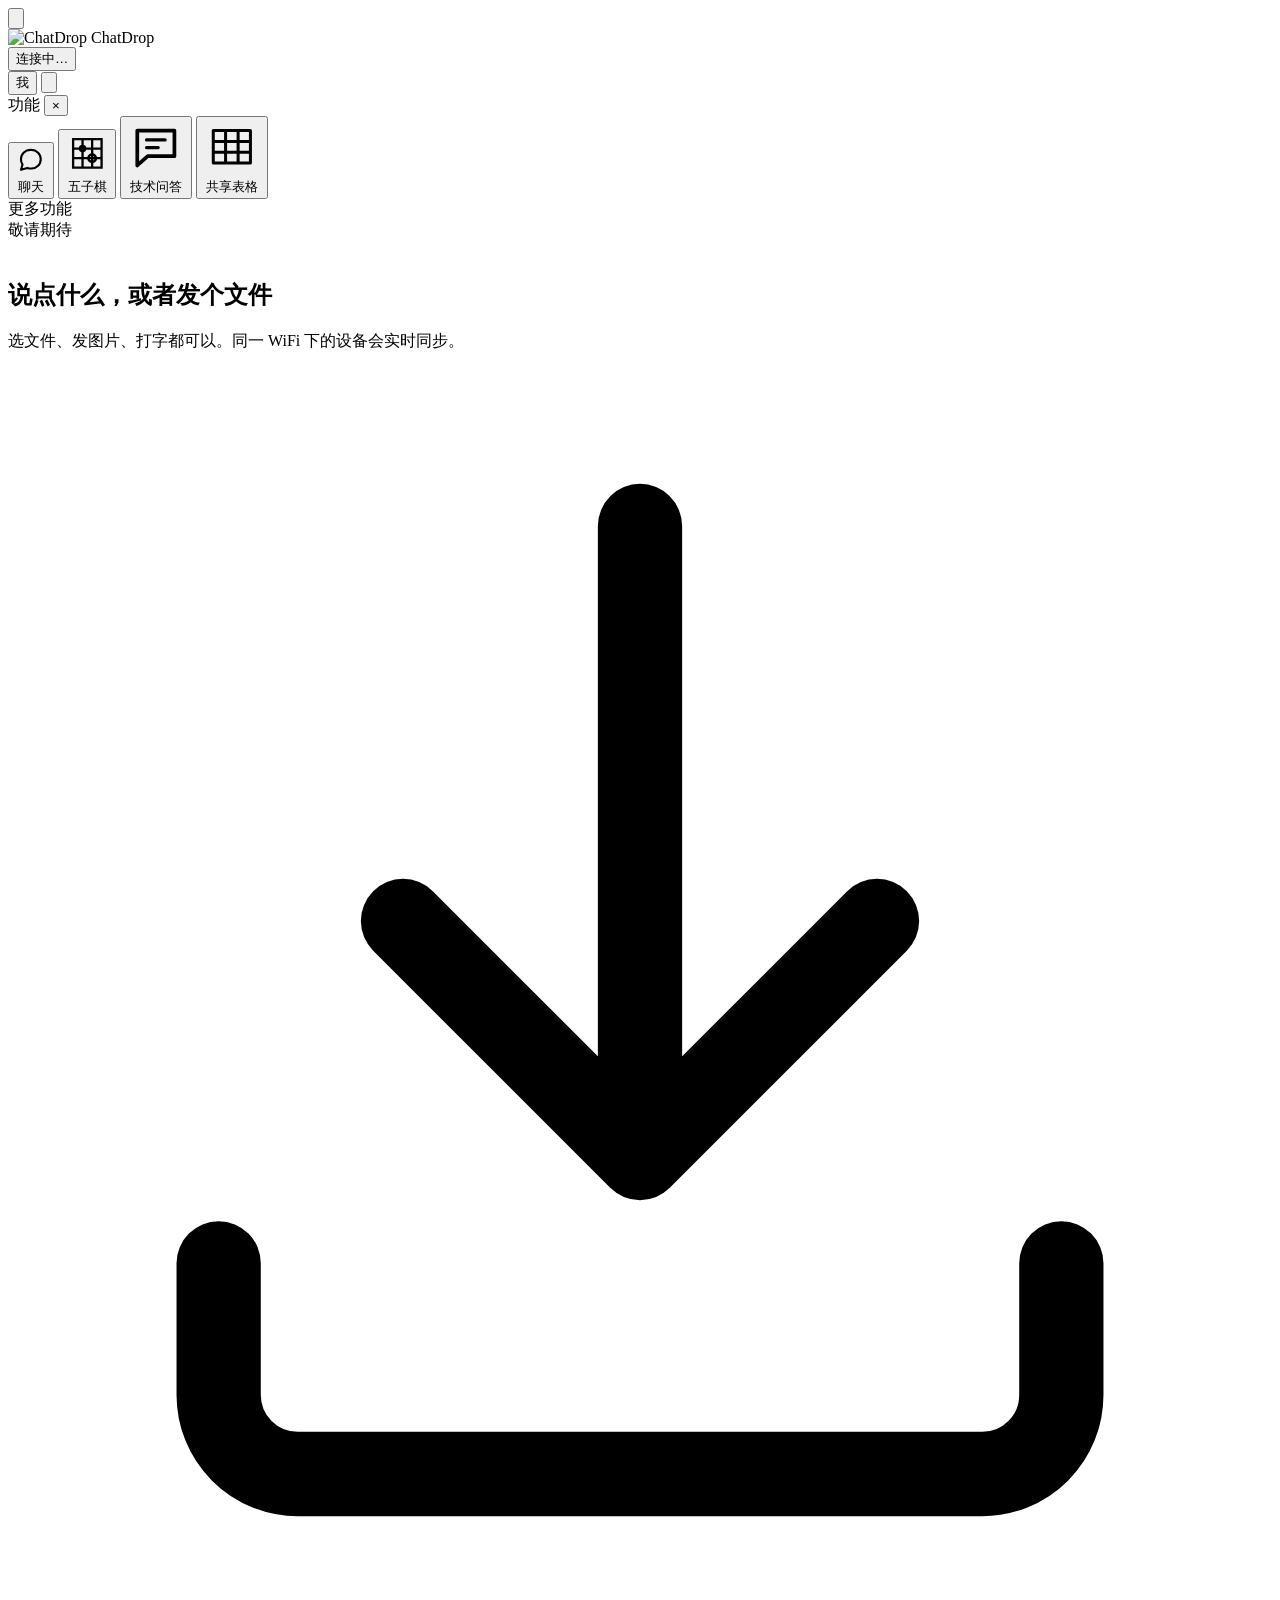
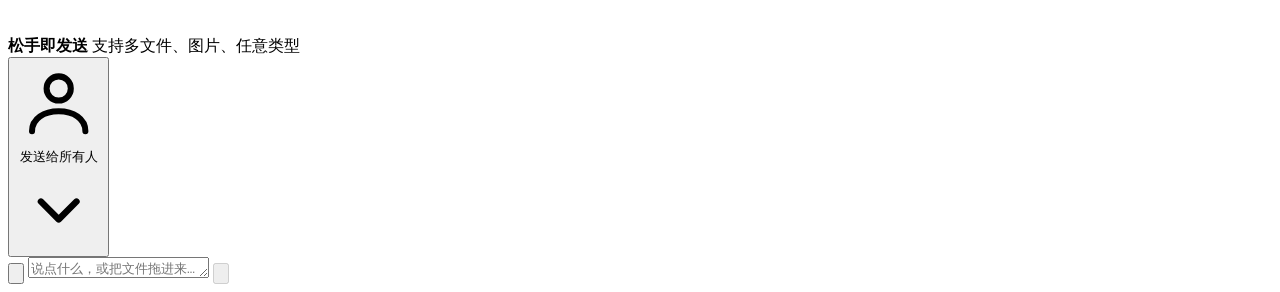
==== commit 07548673: "更新" ====
--- a/public/index.html
+++ b/public/index.html
@@ -14,7 +14,7 @@
 <link rel="stylesheet" href="/style.css">
 <link rel="stylesheet" href="/gomoku/style.css">
 <link rel="stylesheet" href="/qa/style.css">
-<link rel="stylesheet" href="/blinddate/style.css">
+<link rel="stylesheet" href="/sharedsheet/style.css">
 <title>ChatDrop · 局域网互传</title>
 </head>
 <body>
@@ -67,9 +67,9 @@
           <svg viewBox="0 0 24 24"><path d="M4 5h16v11H8.5L4 20V5Z" fill="none" stroke="currentColor" stroke-width="1.6" stroke-linejoin="round"/><path d="M8 9h8M8 12.3h5" fill="none" stroke="currentColor" stroke-width="1.4" stroke-linecap="round"/></svg>
           <span>技术问答</span>
         </button>
-        <button class="nav-item" data-view="blinddate" type="button">
-          <svg viewBox="0 0 24 24"><path d="M4 5h16v14H4z" fill="none" stroke="currentColor" stroke-width="1.5"/><path d="M4 10h16M9.5 10v9" fill="none" stroke="currentColor" stroke-width="1.3"/><path d="M12.5 13.2c.8-1 2.3-.5 2.3.6 0 1-2.3 2.2-2.3 2.2s-2.3-1.2-2.3-2.2c0-1.1 1.5-1.6 2.3-.6Z" fill="currentColor"/></svg>
-          <span>相亲</span>
+        <button class="nav-item" data-view="sharedsheet" type="button">
+          <svg viewBox="0 0 24 24"><path d="M4 5h16v14H4zM4 9.7h16M4 14.3h16M9.3 5v14M14.7 5v14" fill="none" stroke="currentColor" stroke-width="1.3" stroke-linejoin="round"/></svg>
+          <span>共享表格</span>
         </button>
       </nav>
       <div class="sidebar-foot">更多功能<br>敬请期待</div>
@@ -238,7 +238,7 @@
 <script src="/uploader.js"></script>
 <script src="/gomoku/client.js"></script>
 <script src="/qa/client.js"></script>
-<script src="/blinddate/client.js"></script>
+<script src="/sharedsheet/client.js"></script>
 <script src="/app.js"></script>
 </body>
 </html>
